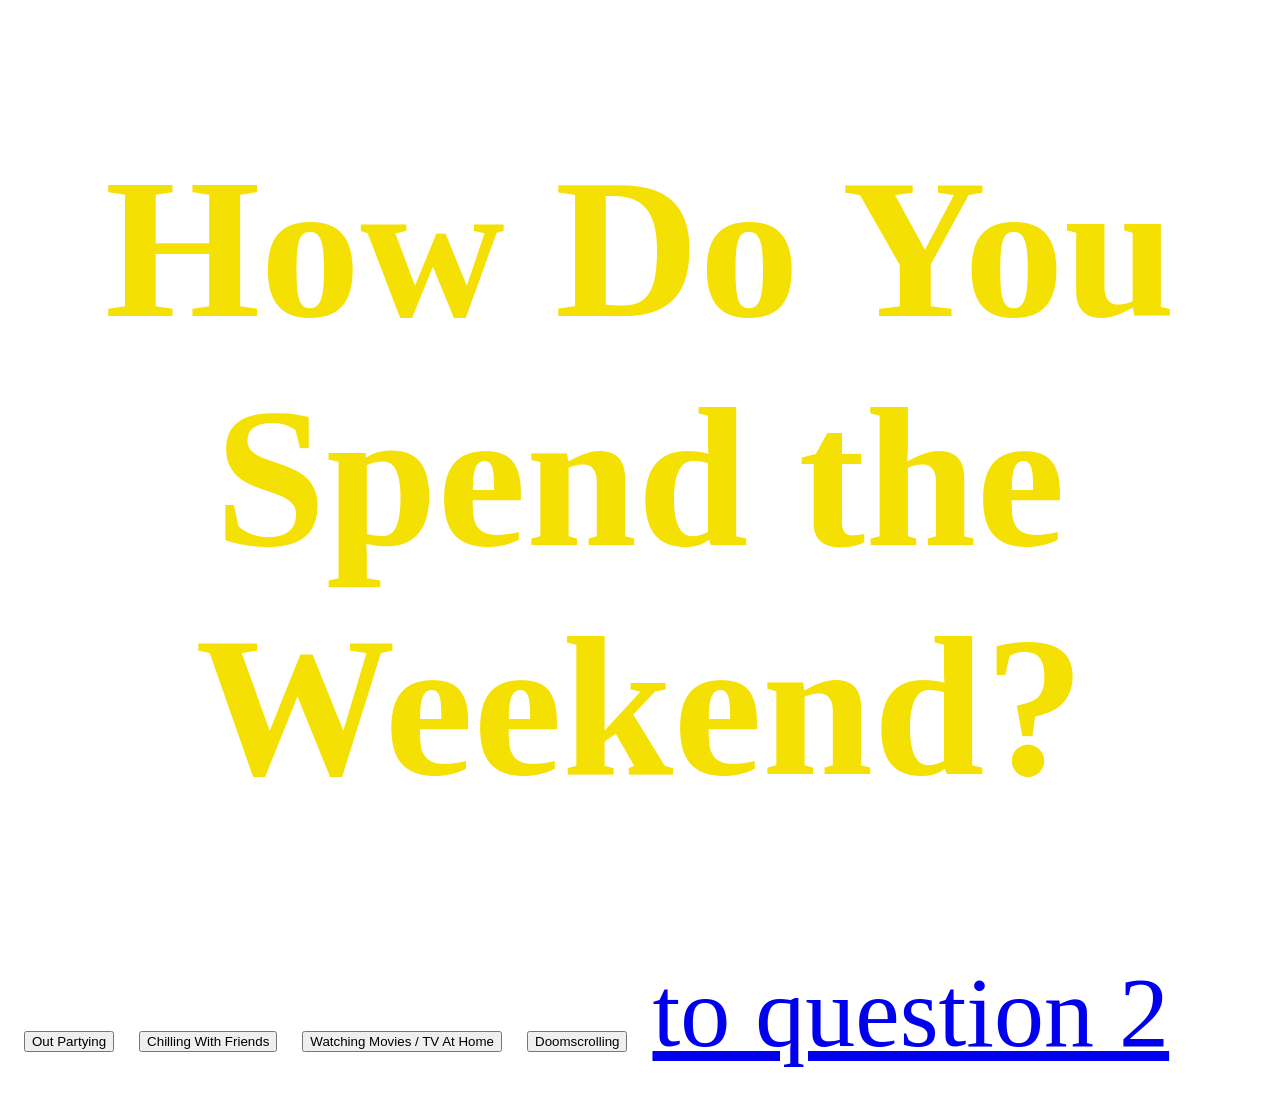
==== question01.html @ 15a1a18e "update" ====
<!doctype html>
<html lang="en">
<head>
  <meta charset="utf-8">
  <!-- Overall title of your page -->
    <title> Guess Your College </title>
    <!-- Link to external CSS file -->
    <link rel="stylesheet" href="site.css">
    <!-- jQuery library -->
    <script src="https://code.jquery.com/jquery-3.7.1.min.js"></script>
    <!-- Link to external JavaScript file -->
    <script src="index.js" DEFER></script>

</head>

<body>

  <h1> How Do You Spend the Weekend? </h1>

  <div id="question01-options">
   
    <button id="party"> Out Partying </button>
    <button id="chill"> Chilling With Friends </button>
    <button id="movies"> Watching Movies / TV At Home </button>
    <button id="doomscroll"> Doomscrolling </button>
    <a href="question02.html"> to question 2 </a>
    
  </div>

</body>
</html>
---- site.css ----
body {
    margin: 24px;
    font-size: 100px;
    color: #f4e002;
    background-image: url("Forest.jpeg");
    background-size: cover;
    background-repeat: no-repeat;
    background-position: center;
    background-attachment: fixed;

h1 {text-align: center;
    font-family: Marker Felt,fantasy;}
}
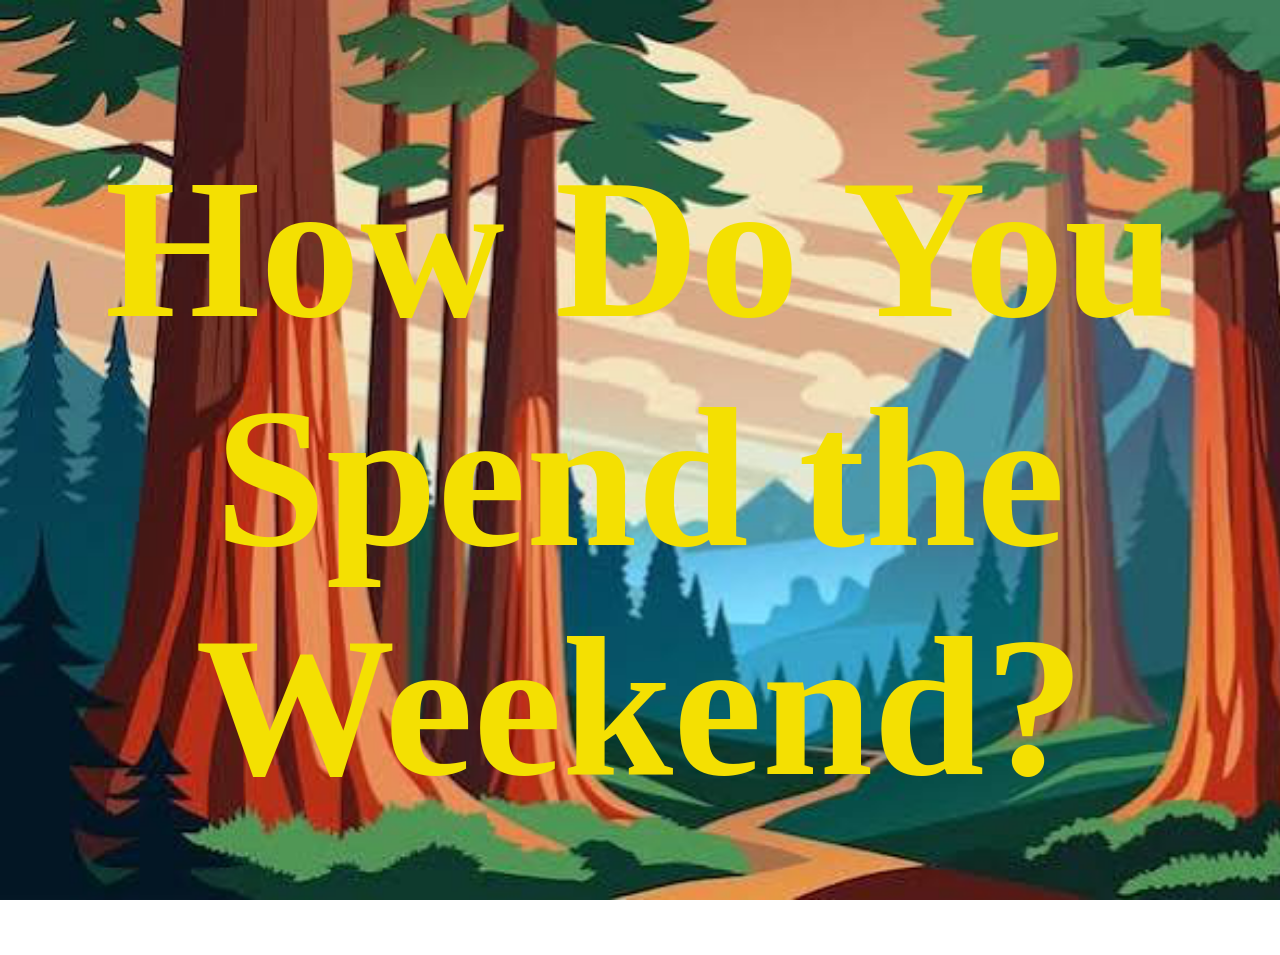
==== commit b6742b63: "cheese burger" ====
--- a/question01.html
+++ b/question01.html
@@ -9,7 +9,6 @@
     <!-- jQuery library -->
     <script src="https://code.jquery.com/jquery-3.7.1.min.js"></script>
     <!-- Link to external JavaScript file -->
-    <script src="index.js" DEFER></script>
 
 </head>
 
--- a/site.css
+++ b/site.css
@@ -2,12 +2,49 @@
     margin: 24px;
     font-size: 100px;
     color: #f4e002;
-    background-image: url("Forest.jpeg");
+    background-image: url("redwood.png");
     background-size: cover;
     background-repeat: no-repeat;
-    background-position: center;
     background-attachment: fixed;
+    alignment-baseline: central;
+    text-align: center;
+}
+
 
 h1 {text-align: center;
-    font-family: Marker Felt,fantasy;}
+    font-family: Marker Felt, fantasy;}
+
+button{
+    background: #8cbc49;
+    font: inherit;
+    color: #4c6726;
+    font-size: 50px;
+    border-radius: 20px;
+    cursor: pointer;
+    align-items: center;
+    padding: 20px;
+    left: 20%;
+
 }
+
+.controls {
+    display: flex;
+    flex-wrap: wrap;
+    gap: 10px; }
+
+#result {
+    margin-top: 24px;
+    min-height: 48px;
+    padding: 16px;
+    border: 1px solid #ccc;
+    background: #f7f7f5;}
+
+#question01-options { display: none; }
+
+#question02-options { display: none; }
+
+#question03-options { display: none; }
+
+#question04-options { display: none; }
+
+#question05-options { display: none; }
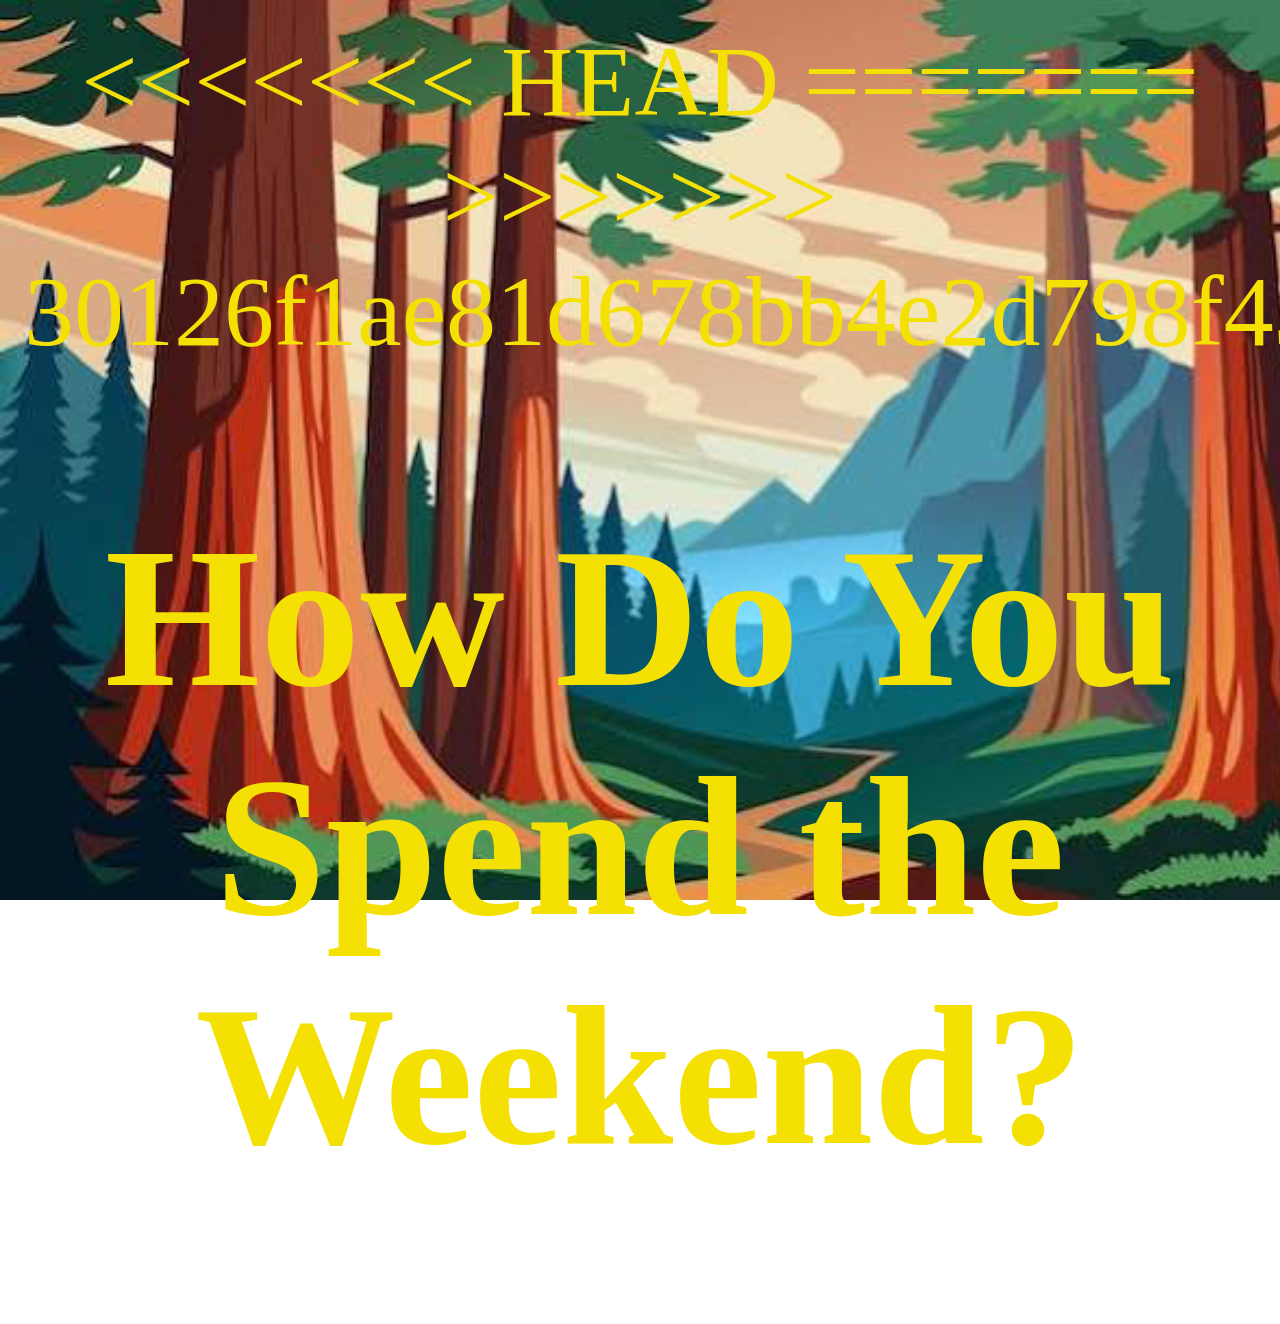
==== commit e2881b21: "commit" ====
--- a/question01.html
+++ b/question01.html
@@ -9,7 +9,11 @@
     <!-- jQuery library -->
     <script src="https://code.jquery.com/jquery-3.7.1.min.js"></script>
     <!-- Link to external JavaScript file -->
+<<<<<<< HEAD
+   
+=======
 
+>>>>>>> 30126f1ae81d678bb4e2d798f436994ac2496004
 </head>
 
 <body>
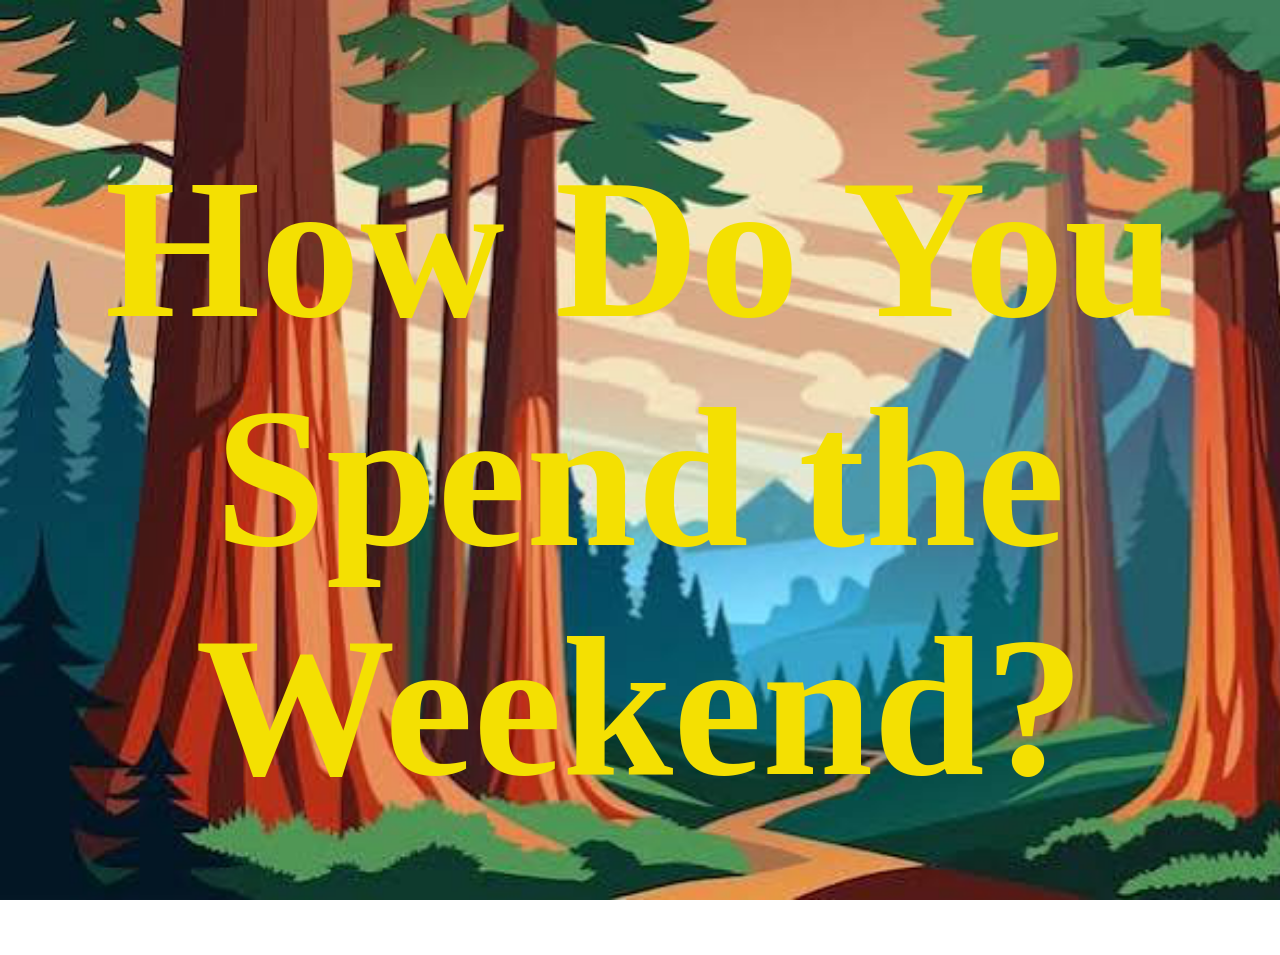
==== commit dc55c98b: "Merge branch 'main' of https://github.com/zjirehfaith/art101-final-project" ====
--- a/question01.html
+++ b/question01.html
@@ -9,11 +9,7 @@
     <!-- jQuery library -->
     <script src="https://code.jquery.com/jquery-3.7.1.min.js"></script>
     <!-- Link to external JavaScript file -->
-<<<<<<< HEAD
-   
-=======
 
->>>>>>> 30126f1ae81d678bb4e2d798f436994ac2496004
 </head>
 
 <body>
--- a/site.css
+++ b/site.css
@@ -47,4 +47,4 @@
 
 #question04-options { display: none; }
 
-#question05-options { display: none; }+#question05-options { display: none; }
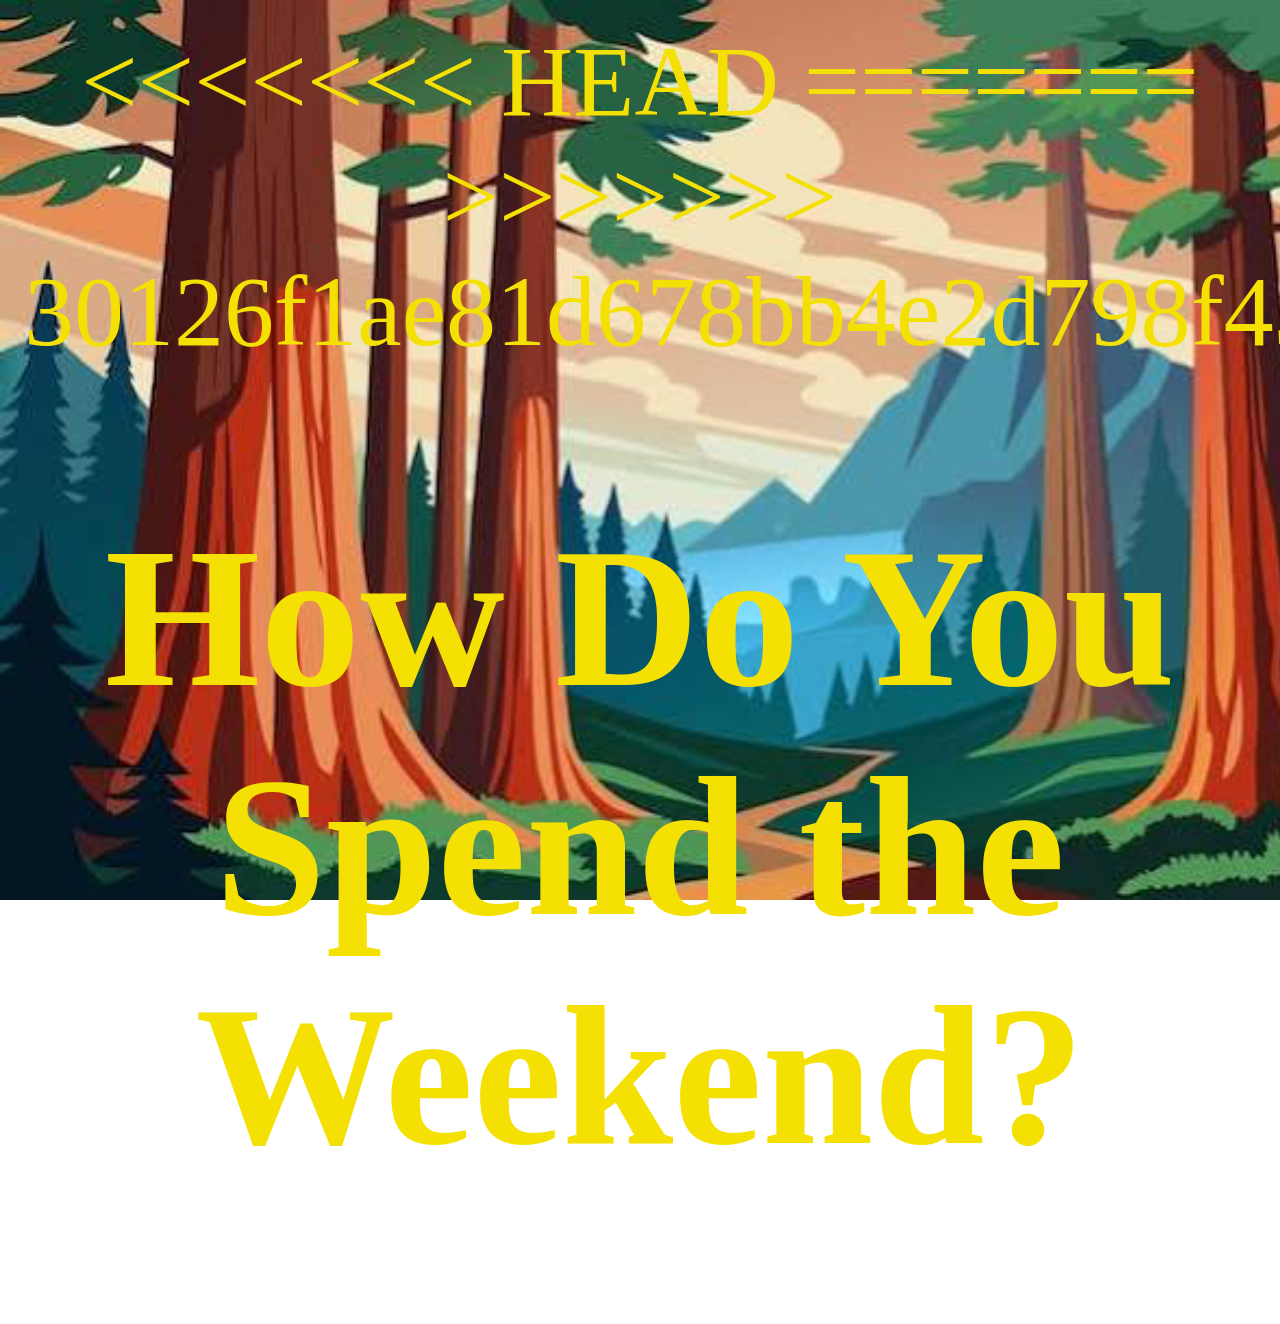
==== commit 22ac5821: "Merge branch 'main' of https://github.com/zjirehfaith/art101-final-project" ====
--- a/question01.html
+++ b/question01.html
@@ -9,7 +9,11 @@
     <!-- jQuery library -->
     <script src="https://code.jquery.com/jquery-3.7.1.min.js"></script>
     <!-- Link to external JavaScript file -->
+<<<<<<< HEAD
+   
+=======
 
+>>>>>>> 30126f1ae81d678bb4e2d798f436994ac2496004
 </head>
 
 <body>
